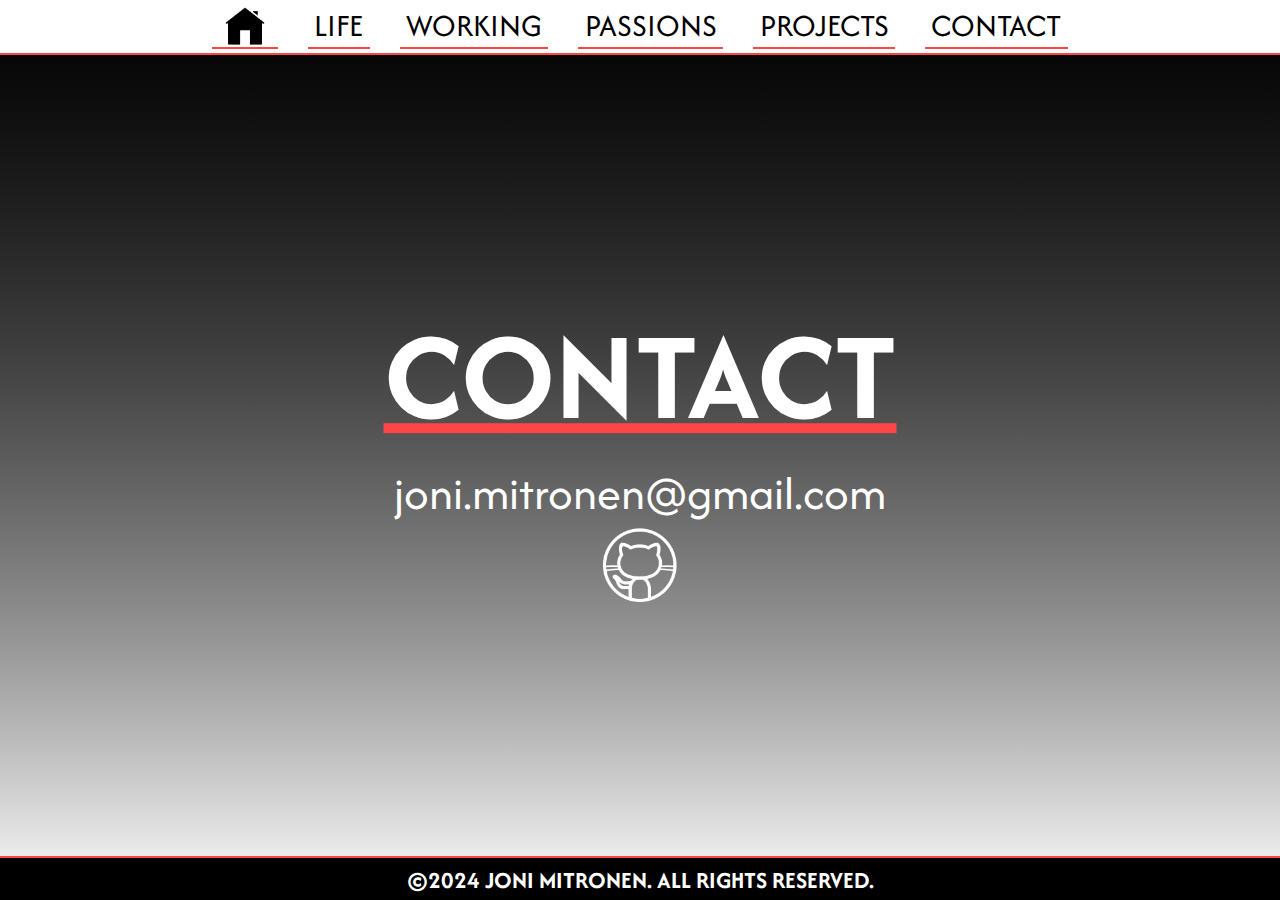
==== html/contact.html @ 55634e27 "go git" ====
<!DOCTYPE html>
<html lang="en">
  <head>
    <!-- Meta -->
    <meta charset="UTF-8" />
    <meta name="viewport" content="width=device-width, initial-scale=1.0" />
    <meta
      name="description"
      content="myporfolio.jonimitronen.xyz provides a portfolio of a young upcoming IT expert from Finland"
    />
    <meta name="author" content="Joni Mitronen" />
    <meta
      name="keywords"
      content="Portfolio, IT, Backend, Java, Python, Student, Software Developer, Finland, Finnish"
    />
    <!-- Google Fonts Import -->
    <link rel="preconnect" href="https://fonts.googleapis.com" />
    <link rel="preconnect" href="https://fonts.gstatic.com" crossorigin />
    <link
      href="https://fonts.googleapis.com/css2?family=Afacad:ital,wght@0,400..700;1,400..700&display=swap"
      rel="stylesheet"
    />
    <!-- Favicon -->
    <link rel="icon" type="image/png" sizes="32x32" href="../media/favicon.ico" />
    <!-- CSS Style Import-->
    <link rel="stylesheet" href="../css/global.css" />
    <link rel="stylesheet" href="../css/navbar.css" />
    <link rel="stylesheet" href="../css/footer.css" />
    <link rel="stylesheet" href="../css/responsive.css" />
    <title>Joni Mitronen / Contact</title>
  </head>
  <body>
    <div id="navbar"></div>
    <main>
      <header>
        <div class="flex-item-hero">
          <h2>Contact</h2>
          <p>joni.mitronen@gmail.com</p>
          <a href="https://github.com/j0Z3SSy"><img src="../media/images/github-2.png" alt="github" /></a>
        </div>
      </header>
    </main>
    <div id="footer"></div>
    <script src="../javascript/includes.js"></script>
    <script src="../javascript/carousel.js"></script>
  </body>
</html>
---- css/global.css ----
body,
html {
  /* Remove fixed height for body and html */
  margin: 0;
  padding: 0;
  min-height: 100vh; /* Ensure it covers the viewport height */
  font-family: "Afacad", sans-serif;
  font-optical-sizing: auto;
  font-style: normal;
  /* Background image settings */
  background-image: linear-gradient(rgb(0, 0, 0), rgba(255, 255, 255, 0.4)), url("../media/images/hyperspace-2.png");
  background-position: center;
  background-repeat: repeat; /* Enable tiling */
  background-size: auto; /* Use the original size of the image for seamless tiling */

  display: flex; /* Flexbox layout */
  flex-direction: column; /* Stack children vertically */
}
main {
  /* top | right | bottom | left */
  padding: 0vw 0vw 0vw 0vw;
  /* background-color: rgb(226, 152, 255); */

  flex: 1; /* This makes the main content take up available space */
}
.experience-electrician a,
.flex-item-center a {
  color: #0015ff;
  font-size: 1.2rem; /* Text size */
  font-weight: bold;
}
.experience-electrician a:active,
.flex-item-center a {
  color: #0015ff;
}
h1,
h2,
h4 {
  text-align: center;
  padding: 0;
  margin: 0;
}
h3 {
  text-align: left;
  padding: 0;
  margin: 0;
}
header {
  /* top | right | bottom | left */
  padding: 5vw 0vw 1vw 0vw;
  display: flex;
  flex-wrap: wrap;
  justify-content: center;
  align-content: center;
  flex-direction: column;
  /* tän pitäs muuttuu ku näyttöö zoomaa */
  gap: 1rem;
}
.flex-row {
  display: flex;
  flex-wrap: wrap;
  justify-content: center;
  align-content: space-between;
  flex-direction: row;
  align-items: start;
  gap: 2rem; /* Add spacing between flex items */
  /* top | right | bottom | left */
  padding: 0vw 0vw 20vw 0vw;
}
.flex-column {
  display: flex;
  flex-wrap: wrap;
  justify-content: center;
  align-content: center;
  flex-direction: column;
  align-items: center;
  gap: 2rem; /* Add spacing between flex items */
  /* top | right | bottom | left */
  padding: 0vw 0vw 20vw 0vw;
}
.hero-img {
  /* Use "linear-gradient" to add a darken background effect to the image (photographer.jpg). This will make the text easier to read */
  background-image: linear-gradient(rgba(0, 0, 0, 0.5), rgba(255, 0, 0, 0.5)), url("../media/images/uuno.png");
  /* Set the height to fill the viewport */
  height: 100vh; /* Full height of the viewport */
  /* Position and scale the background image */
  background-position: center;
  background-repeat: no-repeat;
  background-size: cover;
  /* Set relative positioning to allow absolute positioning of the text */
  position: relative;
}
.flex-item-center {
  /* top | right | bottom | left */
  padding: 1vw 1vw 1vw 1vw;
  overflow: hidden; /* Prevents overflowing content */
  white-space: normal;
  word-wrap: break-word;
  width: 100%; /* Fixed width */
  height: 100%; /* Fixed height */
  max-width: 25%; /* Maximum width */
  max-height: 100%; /* Maximum height */
  min-width: 25%; /* Minimum width */
  min-height: 100%; /* Minimum height */
  box-sizing: border-box; /* Ensure padding and borders don't affect dimensions */
  text-align: center; /* Center text content */
  background-color: #ffffff;
  border: 2px solid #6a6a6a; /* Optional: Add a border around images */
  color: #000000;
}
.flex-item-hero {
  position: absolute;
  top: 50%;
  left: 50%;
  transform: translate(-50%, -50%);
  /* top | right | bottom | left */
  padding: 1vw 1vw 1vw 1vw;
  white-space: normal;
  word-wrap: break-word;
  max-width: 100%;
  width: auto;
  height: auto;
  box-sizing: border-box;
  /* background-color: #00ffbf; */
  /* border: 5px solid #a135ff; */
  text-align: center;
  z-index: 0;
}
.flex-item-hero h2 {
  font-size: 8rem; /* Adjust the size of the welcome heading */
  text-transform: uppercase;
  text-decoration: underline #ff4646 10px;
  margin: 0;
  padding: 0;
  color: #ffffff;
}
.flex-item-hero p {
  font-size: 3rem; /* Adjust the size of the welcome heading */
  margin: 0;
  padding: 0;
  color: #ffffff;
}
.flex-item-hero img.profile {
  width: 20rem; /* Adjust the size of the profile picture */
  height: 20rem; /* Adjust the size of the profile picture */
  object-fit: cover; /* Ensures the image covers the circle properly */
  border-radius: 50%; /* Makes the image circular */
  margin-bottom: 0rem; /* Space between the image and the text */
  border: 10px solid #6a6a6a;
  box-shadow: 0 10px 20px rgb(255, 69, 69), 0 -10px 15px rgb(255, 255, 255); /* Adds shadow */
  animation: subtle-shadow 2s ease-in-out infinite; /* Applies the subtle animation */
}
@keyframes subtle-shadow {
  0% {
    box-shadow: 0 10px 20px rgb(255, 69, 69), 0 -10px 15px rgb(255, 255, 255);
  }
  25% {
    box-shadow: 2px 8px 18px rgb(255, 69, 69), -2px -8px 13px rgb(255, 255, 255);
  }
  50% {
    box-shadow: 0 6px 15px rgb(255, 69, 69), 0 -6px 12px rgb(255, 255, 255);
  }
  75% {
    box-shadow: -2px 8px 18px rgb(255, 69, 69), 2px -8px 13px rgb(255, 255, 255);
  }
  100% {
    box-shadow: 0 10px 20px rgb(255, 69, 69), 0 -10px 15px rgb(255, 255, 255);
  }
}
.flex-item-hero a img {
  width: 5rem; /* Match the font size */
  height: 5rem; /* Match the font size */
  object-fit: contain; /* Ensure the image scales properly */
  transition: all 0.4s ease; /* Apply a smooth transition to all properties */
}
.flex-item-hero a img:hover {
  transform: rotate(20deg); /* Tilts the image by -10 degrees */
}
.flex-item-left {
  /* top | right | bottom | left */
  padding: 1vw 1vw 1vw 1vw;
  overflow: hidden; /* Prevents overflowing content */
  white-space: normal;
  word-wrap: break-word;
  width: 100%; /* Fixed width */
  height: 100%; /* Fixed height */
  max-width: 30%; /* Maximum width */
  max-height: 100%; /* Maximum height */
  min-width: 30%; /* Minimum width */
  min-height: 100%; /* Minimum height */
  box-sizing: border-box; /* Ensure padding and borders don't affect dimensions */
  text-align: left; /* Center text content */
  background-color: #ffffff;
  border: 2px solid #6a6a6a; /* Optional: Add a border around images */
  color: #000000;
}
.flex-item-left h2,
.flex-item-center h2 {
  font-size: 1.6rem; /* Text size */
  text-transform: uppercase;
  color: #000000;
  text-decoration: underline 5px #ff4646;
}
.flex-item-center h3 {
  font-size: 1.3rem; /* Text size */
  text-transform: uppercase;
  color: #ffffff;
  background-color: #ff4646;
  width: fit-content;
  /* top | right | bottom | left */
  margin: 1vw 0vw 1vw 0vw;
  padding: 0.2vw 0.5vw 0.2vw 0.5vw;
}
.flex-item-left p {
  font-size: 1.2rem; /* Text size */
}
.flex-item-center p {
  font-size: 1rem; /* Text size */
}
.flex-item-img {
  padding: 0vw 0vw 0vw 0vw;
  overflow: hidden;
  white-space: normal;
  word-wrap: break-word;
  width: 100%;
  height: 100%;
  max-width: 30%;
  max-height: 100%;
  min-width: 30%;
  min-height: 100%;
  box-sizing: border-box;
}
.flex-item-img img {
  width: 100%;
  height: auto;
  max-width: 30rem;
  max-height: 20rem;
  object-fit: cover;
  border: 2px solid #ff4646;
}
/* Style the unordered list (ul) */
.flex-item-center ul {
  text-align: left;
  /* top | right | bottom | left */
  padding: 0vw 0vw 0vw 1.2vw;
}
/* Style the list items (li) */
.flex-item-center li {
  list-style-type: square;
}
/* Background image for experience section */
.experience-electrician {
  background-image: url("../media/images/electrician.png");
  background-size: 40px; /* Set the image size (e.g., 50px x 50px) */
  background-position-y: center;
  background-position-x: 25%;
  background-repeat: no-repeat; /* Prevent the image from repeating */
}
/* Background image for education section */
.education-code {
  background-image: url("../media/images/coding.png");
  background-size: 40px; /* Set the image size (e.g., 50px x 50px) */
  background-position-y: center;
  background-position-x: 5%;
  background-repeat: no-repeat; /* Prevent the image from repeating */
}
.education-electrician {
  background-image: url("../media/images/electrician.png");
  background-size: 40px; /* Set the image size (e.g., 50px x 50px) */
  background-position-y: center;
  background-position-x: 5%;
  background-repeat: no-repeat; /* Prevent the image from repeating */
}
.education-army {
  background-image: url("../media/images/sergeant.png");
  background-size: 40px; /* Set the image size (e.g., 50px x 50px) */
  background-position-y: center;
  background-position-x: 5%;
  background-repeat: no-repeat; /* Prevent the image from repeating */
}
---- css/navbar.css ----
nav {
  /* top | right | bottom | left */
  padding: 0.3vw 0vw 0.3vw 0vw;
  position: fixed;
  left: 0;
  top: 0;
  width: 100%;
  background-color: rgb(255, 255, 255);
  text-align: center;
  border-bottom: 2px solid #ff4646; /* Optional: Add a border around images */
  display: flex; /* Flexbox layout for aligning items */
  justify-content: center; /* Center items horizontally */
  align-items: flex-end; /* Align items vertically */
  gap: 30px; /* Space between links */
  z-index: 1;
}
/* Styling for navbar links (both images and text) */
nav a {
  text-decoration: none; /* Remove underline from links */
  color: black; /* Link text color */
  font-size: 2rem; /* Text size */
  display: flex; /* Flexbox for aligning text and images */
  align-items: center; /* Vertical alignment */
  text-transform: uppercase;
  border-bottom: 2px solid #ff4646; /* Optional: Add a border around images */
}
/* Styling for images in navbar links */
nav a img {
  width: 2.5rem; /* Match the font size */
  height: 2.5rem; /* Match the font size */
  object-fit: contain; /* Ensure the image scales properly */
}
nav a,
nav a img {
  transition: all 0.4s ease; /* Apply a smooth transition to all properties */
  padding: 0vw 0.5vw 0vw 0.5vw; /* Initial padding */
  color: #000000; /* Initial color */
  background-color: #ffffff; /* Initial background color */
}
nav a:hover,
nav a img:hover {
  color: #ffffff;
  width: fit-content;
  background-color: #ff4646;
  padding: 0vw 1.2vw 0vw 1.2vw;
}
nav a:active,
nav a img :active {
  color: #ffffff;
  width: fit-content;
  background-color: #000000;
}
---- css/footer.css ----
footer {
  padding: 0.5vw 0vw 0.3vw 0vw;
  background-color: rgb(0, 0, 0);
  color: #ffffff;
  text-align: center;
  border-top: 2px solid #ff4646; /* Optional: Add a border around the footer */
  display: flex; /* Flexbox layout for aligning items */
  justify-content: center; /* Center items horizontally */
  align-items: center; /* Align items vertically */
  gap: 20px;
  z-index: 1;
}
footer h4 {
  font-size: 1.5rem; /* Text size */
  text-transform: uppercase;
}
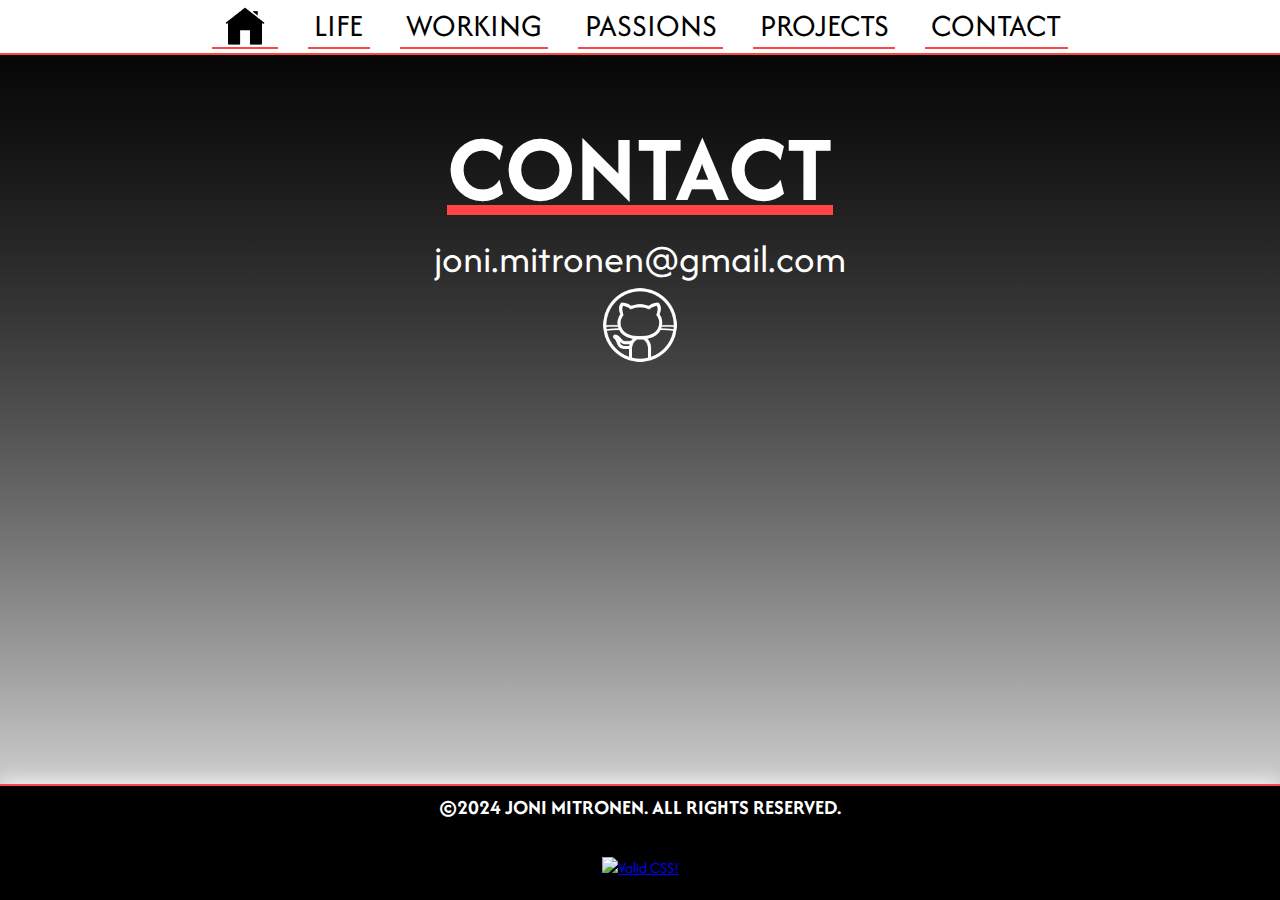
==== commit c3b8b28e: "edits" ====
--- a/html/contact.html
+++ b/html/contact.html
@@ -34,7 +34,7 @@
     <main>
       <header>
         <div class="flex-item-hero">
-          <h2>Contact</h2>
+          <h1>Contact</h1>
           <p>joni.mitronen@gmail.com</p>
           <a href="https://github.com/j0Z3SSy"><img src="../media/images/github-2.png" alt="github" /></a>
         </div>
@@ -42,6 +42,5 @@
     </main>
     <div id="footer"></div>
     <script src="../javascript/includes.js"></script>
-    <script src="../javascript/carousel.js"></script>
   </body>
 </html>
--- a/css/global.css
+++ b/css/global.css
@@ -1,37 +1,20 @@
 body,
 html {
-  /* Remove fixed height for body and html */
-  margin: 0;
-  padding: 0;
-  min-height: 100vh; /* Ensure it covers the viewport height */
+  margin: 0;
+  padding: 0;
+  min-height: 100vh;
   font-family: "Afacad", sans-serif;
-  font-optical-sizing: auto;
   font-style: normal;
-  /* Background image settings */
   background-image: linear-gradient(rgb(0, 0, 0), rgba(255, 255, 255, 0.4)), url("../media/images/hyperspace-2.png");
   background-position: center;
-  background-repeat: repeat; /* Enable tiling */
-  background-size: auto; /* Use the original size of the image for seamless tiling */
-
-  display: flex; /* Flexbox layout */
-  flex-direction: column; /* Stack children vertically */
+  background-repeat: repeat;
+  background-size: auto;
+  display: flex;
+  flex-direction: column;
 }
 main {
-  /* top | right | bottom | left */
-  padding: 0vw 0vw 0vw 0vw;
-  /* background-color: rgb(226, 152, 255); */
-
-  flex: 1; /* This makes the main content take up available space */
-}
-.experience-electrician a,
-.flex-item-center a {
-  color: #0015ff;
-  font-size: 1.2rem; /* Text size */
-  font-weight: bold;
-}
-.experience-electrician a:active,
-.flex-item-center a {
-  color: #0015ff;
+  padding: 0;
+  flex: 1;
 }
 h1,
 h2,
@@ -45,15 +28,48 @@
   padding: 0;
   margin: 0;
 }
+.link {
+  color: #0015ff;
+  font-size: 1.2rem;
+  font-weight: bold;
+  text-decoration: underline 2px #0015ff;
+  text-underline-offset: 5px;
+  transition: all 0.4s ease;
+}
+.link:active {
+  color: #0015ff;
+}
+.link:hover {
+  letter-spacing: 3px;
+}
+.flex-item-center h2,
+.flex-item-left h2 {
+  font-size: 1.6rem;
+  text-transform: uppercase;
+  color: #000000;
+  text-decoration: underline 5px #ff4646;
+}
+.flex-item-center h3 {
+  font-size: 1.3rem;
+  text-transform: uppercase;
+  color: #ffffff;
+  background-color: #ff4646;
+  width: fit-content;
+  margin: 1vw 0;
+  padding: 0.2vw 0.5vw;
+}
+.flex-item-center p {
+  font-size: 1rem;
+}
+.flex-item-left p {
+  font-size: 1.2rem;
+}
 header {
-  /* top | right | bottom | left */
-  padding: 5vw 0vw 1vw 0vw;
   display: flex;
   flex-wrap: wrap;
   justify-content: center;
   align-content: center;
   flex-direction: column;
-  /* tän pitäs muuttuu ku näyttöö zoomaa */
   gap: 1rem;
 }
 .flex-row {
@@ -62,10 +78,8 @@
   justify-content: center;
   align-content: space-between;
   flex-direction: row;
-  align-items: start;
-  gap: 2rem; /* Add spacing between flex items */
-  /* top | right | bottom | left */
-  padding: 0vw 0vw 20vw 0vw;
+  align-items: flex-start;
+  gap: 2rem;
 }
 .flex-column {
   display: flex;
@@ -74,207 +88,171 @@
   align-content: center;
   flex-direction: column;
   align-items: center;
-  gap: 2rem; /* Add spacing between flex items */
-  /* top | right | bottom | left */
-  padding: 0vw 0vw 20vw 0vw;
+  gap: 2rem;
+}
+.flex-item-center {
+  padding: 1vw;
+  margin: 1vw 0vw 0vw 0vw;
+  overflow: hidden;
+  flex: 1 1 calc(33.33% - 5rem);
+  max-width: calc(33.33% - 5rem);
+  height: 85vh;
+  box-sizing: border-box;
+  text-align: center;
+  background-color: #ffffff;
+  border: 2px solid #6a6a6a;
+  color: #000000;
+  box-shadow: 0 0px 70px rgb(0, 0, 0);
+}
+.flex-item-left {
+  padding: 1vw;
+  margin: 1vw 0vw 0vw 0vw;
+  overflow: hidden;
+  text-align: left;
+  background-color: #ffffff;
+  border: 2px solid #6a6a6a;
+  color: #000000;
+  box-shadow: 0 0px 70px rgb(0, 0, 0);
+}
+.flex-item-left,
+.flex-item-img {
+  flex: 1;
+  max-width: 40%;
+  min-width: 0;
+  box-sizing: border-box;
+}
+.flex-item-img img {
+  margin: 1vw;
+  height: 50vh;
+  width: auto;
+  max-width: 100%;
+  object-fit: cover;
+  object-position: 50% 65%;
+  border: 2px solid #ff4646;
+  box-shadow: 0 0px 70px rgb(0, 0, 0);
+}
+.flex-item-center ul {
+  text-align: left;
+  padding: 0vw 0vw 0vw 1.2vw;
+}
+.flex-item-center li {
+  list-style-type: square;
 }
 .hero-img {
-  /* Use "linear-gradient" to add a darken background effect to the image (photographer.jpg). This will make the text easier to read */
   background-image: linear-gradient(rgba(0, 0, 0, 0.5), rgba(255, 0, 0, 0.5)), url("../media/images/uuno.png");
-  /* Set the height to fill the viewport */
-  height: 100vh; /* Full height of the viewport */
-  /* Position and scale the background image */
+  height: 100vh;
   background-position: center;
   background-repeat: no-repeat;
   background-size: cover;
-  /* Set relative positioning to allow absolute positioning of the text */
   position: relative;
 }
-.flex-item-center {
-  /* top | right | bottom | left */
-  padding: 1vw 1vw 1vw 1vw;
-  overflow: hidden; /* Prevents overflowing content */
-  white-space: normal;
-  word-wrap: break-word;
-  width: 100%; /* Fixed width */
-  height: 100%; /* Fixed height */
-  max-width: 25%; /* Maximum width */
-  max-height: 100%; /* Maximum height */
-  min-width: 25%; /* Minimum width */
-  min-height: 100%; /* Minimum height */
-  box-sizing: border-box; /* Ensure padding and borders don't affect dimensions */
-  text-align: center; /* Center text content */
-  background-color: #ffffff;
-  border: 2px solid #6a6a6a; /* Optional: Add a border around images */
-  color: #000000;
+.flex-item-hero h1 {
+  font-size: 8rem;
+  text-transform: uppercase;
+  text-decoration: underline #ff4646 10px;
+  margin: 0;
+  padding: 0;
+  color: #ffffff;
+}
+.flex-item-hero p {
+  font-size: 3rem;
+  margin: 0;
+  padding: 0;
+  color: #ffffff;
 }
 .flex-item-hero {
-  position: absolute;
-  top: 50%;
-  left: 50%;
-  transform: translate(-50%, -50%);
-  /* top | right | bottom | left */
-  padding: 1vw 1vw 1vw 1vw;
+  position: static;
+  padding: 1vw;
   white-space: normal;
   word-wrap: break-word;
   max-width: 100%;
   width: auto;
   height: auto;
   box-sizing: border-box;
-  /* background-color: #00ffbf; */
-  /* border: 5px solid #a135ff; */
   text-align: center;
   z-index: 0;
 }
-.flex-item-hero h2 {
-  font-size: 8rem; /* Adjust the size of the welcome heading */
-  text-transform: uppercase;
-  text-decoration: underline #ff4646 10px;
-  margin: 0;
-  padding: 0;
-  color: #ffffff;
-}
-.flex-item-hero p {
-  font-size: 3rem; /* Adjust the size of the welcome heading */
-  margin: 0;
-  padding: 0;
-  color: #ffffff;
-}
 .flex-item-hero img.profile {
-  width: 20rem; /* Adjust the size of the profile picture */
-  height: 20rem; /* Adjust the size of the profile picture */
-  object-fit: cover; /* Ensures the image covers the circle properly */
-  border-radius: 50%; /* Makes the image circular */
-  margin-bottom: 0rem; /* Space between the image and the text */
+  width: 20rem;
+  height: 20rem;
+  object-fit: cover;
+  border-radius: 50%;
+  margin-bottom: 0;
   border: 10px solid #6a6a6a;
-  box-shadow: 0 10px 20px rgb(255, 69, 69), 0 -10px 15px rgb(255, 255, 255); /* Adds shadow */
-  animation: subtle-shadow 2s ease-in-out infinite; /* Applies the subtle animation */
-}
-@keyframes subtle-shadow {
+  box-shadow: 0px 10px 20px rgb(255, 69, 69), 0px -10px 15px rgb(255, 255, 255), 10px 0px 20px rgb(255, 255, 255),
+    -10px 0px 15px rgb(255, 69, 69);
+  animation: rotate-shadow 6s linear infinite;
+  transition: all 0.4s ease;
+  cursor: pointer;
+}
+@keyframes rotate-shadow {
   0% {
-    box-shadow: 0 10px 20px rgb(255, 69, 69), 0 -10px 15px rgb(255, 255, 255);
+    box-shadow: 0px 10px 20px rgb(255, 69, 69), 0px -10px 15px rgb(255, 255, 255), 10px 0px 20px rgb(255, 255, 255),
+      -10px 0px 15px rgb(255, 69, 69);
   }
   25% {
-    box-shadow: 2px 8px 18px rgb(255, 69, 69), -2px -8px 13px rgb(255, 255, 255);
+    box-shadow: 10px 10px 20px rgb(255, 69, 69), -10px -10px 15px rgb(255, 255, 255), 20px 0px 20px rgb(255, 255, 255),
+      -20px 0px 15px rgb(255, 69, 69);
   }
   50% {
-    box-shadow: 0 6px 15px rgb(255, 69, 69), 0 -6px 12px rgb(255, 255, 255);
+    box-shadow: 10px 0px 20px rgb(255, 69, 69), -10px 0px 15px rgb(255, 255, 255), 0px -10px 20px rgb(255, 255, 255),
+      0px 10px 15px rgb(255, 69, 69);
   }
   75% {
-    box-shadow: -2px 8px 18px rgb(255, 69, 69), 2px -8px 13px rgb(255, 255, 255);
+    box-shadow: -10px -10px 20px rgb(255, 69, 69), 10px 10px 15px rgb(255, 255, 255), -20px 0px 20px rgb(255, 255, 255),
+      20px 0px 15px rgb(255, 69, 69);
   }
   100% {
-    box-shadow: 0 10px 20px rgb(255, 69, 69), 0 -10px 15px rgb(255, 255, 255);
-  }
-}
+    box-shadow: 0px 10px 20px rgb(255, 69, 69), 0px -10px 15px rgb(255, 255, 255), 10px 0px 20px rgb(255, 255, 255),
+      -10px 0px 15px rgb(255, 69, 69);
+  }
+}
+.flex-item-hero img.profile:hover {
+  border: 10px solid rgb(255, 69, 69);
+}
+@keyframes spin {
+  0% {
+    transform: rotateY(0deg);
+  }
+  100% {
+    transform: rotateY(360deg);
+  }
+}
+
 .flex-item-hero a img {
-  width: 5rem; /* Match the font size */
-  height: 5rem; /* Match the font size */
-  object-fit: contain; /* Ensure the image scales properly */
-  transition: all 0.4s ease; /* Apply a smooth transition to all properties */
+  width: 5rem;
+  height: 5rem;
+  object-fit: contain;
+  transition: all 0.4s ease;
 }
 .flex-item-hero a img:hover {
-  transform: rotate(20deg); /* Tilts the image by -10 degrees */
-}
-.flex-item-left {
-  /* top | right | bottom | left */
-  padding: 1vw 1vw 1vw 1vw;
-  overflow: hidden; /* Prevents overflowing content */
-  white-space: normal;
-  word-wrap: break-word;
-  width: 100%; /* Fixed width */
-  height: 100%; /* Fixed height */
-  max-width: 30%; /* Maximum width */
-  max-height: 100%; /* Maximum height */
-  min-width: 30%; /* Minimum width */
-  min-height: 100%; /* Minimum height */
-  box-sizing: border-box; /* Ensure padding and borders don't affect dimensions */
-  text-align: left; /* Center text content */
-  background-color: #ffffff;
-  border: 2px solid #6a6a6a; /* Optional: Add a border around images */
-  color: #000000;
-}
-.flex-item-left h2,
-.flex-item-center h2 {
-  font-size: 1.6rem; /* Text size */
-  text-transform: uppercase;
-  color: #000000;
-  text-decoration: underline 5px #ff4646;
-}
-.flex-item-center h3 {
-  font-size: 1.3rem; /* Text size */
-  text-transform: uppercase;
-  color: #ffffff;
-  background-color: #ff4646;
-  width: fit-content;
-  /* top | right | bottom | left */
-  margin: 1vw 0vw 1vw 0vw;
-  padding: 0.2vw 0.5vw 0.2vw 0.5vw;
-}
-.flex-item-left p {
-  font-size: 1.2rem; /* Text size */
-}
-.flex-item-center p {
-  font-size: 1rem; /* Text size */
-}
-.flex-item-img {
-  padding: 0vw 0vw 0vw 0vw;
-  overflow: hidden;
-  white-space: normal;
-  word-wrap: break-word;
-  width: 100%;
-  height: 100%;
-  max-width: 30%;
-  max-height: 100%;
-  min-width: 30%;
-  min-height: 100%;
-  box-sizing: border-box;
-}
-.flex-item-img img {
-  width: 100%;
-  height: auto;
-  max-width: 30rem;
-  max-height: 20rem;
-  object-fit: cover;
-  border: 2px solid #ff4646;
-}
-/* Style the unordered list (ul) */
-.flex-item-center ul {
-  text-align: left;
-  /* top | right | bottom | left */
-  padding: 0vw 0vw 0vw 1.2vw;
-}
-/* Style the list items (li) */
-.flex-item-center li {
-  list-style-type: square;
-}
-/* Background image for experience section */
+  transform: rotate(20deg);
+}
 .experience-electrician {
   background-image: url("../media/images/electrician.png");
-  background-size: 40px; /* Set the image size (e.g., 50px x 50px) */
+  background-size: 40px;
   background-position-y: center;
   background-position-x: 25%;
-  background-repeat: no-repeat; /* Prevent the image from repeating */
-}
-/* Background image for education section */
+  background-repeat: no-repeat;
+}
 .education-code {
   background-image: url("../media/images/coding.png");
-  background-size: 40px; /* Set the image size (e.g., 50px x 50px) */
-  background-position-y: center;
-  background-position-x: 5%;
-  background-repeat: no-repeat; /* Prevent the image from repeating */
+  background-size: 40px;
+  background-position-y: center;
+  background-position-x: 1%;
+  background-repeat: no-repeat;
 }
 .education-electrician {
   background-image: url("../media/images/electrician.png");
-  background-size: 40px; /* Set the image size (e.g., 50px x 50px) */
-  background-position-y: center;
-  background-position-x: 5%;
-  background-repeat: no-repeat; /* Prevent the image from repeating */
+  background-size: 40px;
+  background-position-y: center;
+  background-position-x: 1%;
+  background-repeat: no-repeat;
 }
 .education-army {
   background-image: url("../media/images/sergeant.png");
-  background-size: 40px; /* Set the image size (e.g., 50px x 50px) */
-  background-position-y: center;
-  background-position-x: 5%;
-  background-repeat: no-repeat; /* Prevent the image from repeating */
-}
+  background-size: 40px;
+  background-position-y: center;
+  background-position-x: 1%;
+  background-repeat: no-repeat;
+}
--- a/css/navbar.css
+++ b/css/navbar.css
@@ -1,41 +1,36 @@
 nav {
-  /* top | right | bottom | left */
   padding: 0.3vw 0vw 0.3vw 0vw;
-  position: fixed;
-  left: 0;
-  top: 0;
   width: 100%;
   background-color: rgb(255, 255, 255);
   text-align: center;
-  border-bottom: 2px solid #ff4646; /* Optional: Add a border around images */
-  display: flex; /* Flexbox layout for aligning items */
-  justify-content: center; /* Center items horizontally */
-  align-items: flex-end; /* Align items vertically */
-  gap: 30px; /* Space between links */
-  z-index: 1;
+  border-bottom: 2px solid #ff4646;
+  display: flex;
+  justify-content: center;
+  align-items: flex-end;
+  gap: 30px;
+  z-index: 2;
 }
-/* Styling for navbar links (both images and text) */
 nav a {
-  text-decoration: none; /* Remove underline from links */
-  color: black; /* Link text color */
-  font-size: 2rem; /* Text size */
-  display: flex; /* Flexbox for aligning text and images */
-  align-items: center; /* Vertical alignment */
+  text-decoration: none;
+  color: black;
+  font-size: 2rem;
+  display: flex;
+  align-items: center;
   text-transform: uppercase;
-  border-bottom: 2px solid #ff4646; /* Optional: Add a border around images */
+  border-bottom: 2px solid #ff4646;
 }
-/* Styling for images in navbar links */
 nav a img {
-  width: 2.5rem; /* Match the font size */
-  height: 2.5rem; /* Match the font size */
-  object-fit: contain; /* Ensure the image scales properly */
+  width: 2.5rem;
+  height: 2.5rem;
+  object-fit: contain;
 }
 nav a,
 nav a img {
-  transition: all 0.4s ease; /* Apply a smooth transition to all properties */
-  padding: 0vw 0.5vw 0vw 0.5vw; /* Initial padding */
-  color: #000000; /* Initial color */
-  background-color: #ffffff; /* Initial background color */
+  transition: all 0.4s ease;
+  padding: 0vw 0.5vw 0vw 0.5vw;
+  color: #000000;
+  background-color: #ffffff;
+  display: block;
 }
 nav a:hover,
 nav a img:hover {
@@ -45,7 +40,7 @@
   padding: 0vw 1.2vw 0vw 1.2vw;
 }
 nav a:active,
-nav a img :active {
+nav a img:active {
   color: #ffffff;
   width: fit-content;
   background-color: #000000;
--- a/css/footer.css
+++ b/css/footer.css
@@ -3,14 +3,18 @@
   background-color: rgb(0, 0, 0);
   color: #ffffff;
   text-align: center;
-  border-top: 2px solid #ff4646; /* Optional: Add a border around the footer */
-  display: flex; /* Flexbox layout for aligning items */
-  justify-content: center; /* Center items horizontally */
-  align-items: center; /* Align items vertically */
+  border-top: 2px solid #ff4646;
+  display: flex;
+  flex-direction: column;
+  justify-content: center;
+  align-items: center;
   gap: 20px;
   z-index: 1;
+  box-shadow: 0 0 20px rgb(255, 255, 255);
 }
 footer h4 {
-  font-size: 1.5rem; /* Text size */
+  font-size: 1.5rem;
   text-transform: uppercase;
+  padding: 0;
+  margin: 0;
 }
--- a/css/responsive.css
+++ b/css/responsive.css
@@ -0,0 +1,243 @@
+/* Use relative units like percentages (%), viewport width (vw), viewport height (vh), and rem/em for fonts. These units adjust based on the screen size. */
+/* For screens larger than 768px (tablets, laptops, desktops) */
+@media (min-width: 768px) {
+  nav {
+    padding: 0.3vw 0vw 0.3vw 0vw;
+    gap: 30px;
+    position: fixed;
+    top: 0;
+  }
+  nav a {
+    font-size: 2rem;
+  }
+  nav a img {
+    width: 2.5rem;
+    height: 2.5rem;
+  }
+  footer {
+    padding: 0.5vw 0vw 0.5vw 0vw;
+  }
+  footer h4 {
+    font-size: 1.3rem;
+  }
+  main {
+    margin: 5vw 0vw 2vw 0vw;
+  }
+  .flex-item-hero {
+    margin: 3vh 0 20vh 0;
+  }
+  .flex-item-hero h1 {
+    font-size: 6rem;
+  }
+  .flex-item-hero p {
+    font-size: 2.5rem;
+  }
+  .flex-item-hero img.profile {
+    width: 25rem;
+    height: 25rem;
+  }
+  .flex-item-left {
+    padding: 1vw;
+    margin: 1vw 0vw 0vw 0vw;
+    height: auto;
+    width: auto;
+  }
+  .flex-item-left,
+  .flex-item-img {
+    flex: 1;
+    max-width: 40%;
+    min-width: 0;
+  }
+  .flex-item-img img {
+    margin: 1vw;
+    height: 50vh;
+    width: auto;
+    max-width: 100%;
+    object-fit: cover;
+    object-position: 50% 65%;
+  }
+  .flex-item-center {
+    padding: 1vw;
+    margin: 1vw 0vw 0vw 0vw;
+    overflow: hidden;
+    flex: 1 1 calc(33.33% - 5rem);
+    max-width: calc(33.33% - 5rem);
+    height: 90vh;
+  }
+  .flex-item-center .carousel .slideshow-container .mySlides img,
+  .flex-item-center .carousel .slideshow-container .mySlides video {
+    height: 30vh;
+    width: 80vh;
+    max-width: 100%;
+    object-fit: cover;
+  }
+}
+/* For screens smaller than 768px (like tablets and small desktops) */
+@media (max-width: 768px) {
+  nav {
+    padding: 0.3vw 0vw 1vw 0vw;
+    gap: 20px;
+    position: fixed;
+    top: 0;
+  }
+  nav a {
+    font-size: 1.8rem;
+  }
+  nav a img {
+    width: 2.2rem;
+    height: 2.2rem;
+  }
+  footer {
+    padding: 1vw 0vw 1vw 0vw;
+  }
+  footer h4 {
+    font-size: 1rem;
+  }
+  main {
+    margin: 10vw 0vw 4vw 0vw;
+  }
+  .flex-item-hero {
+    margin: 3vh 0 20vh 0;
+  }
+  .flex-item-hero h1 {
+    font-size: 4rem;
+  }
+  .flex-item-hero p {
+    font-size: 1.5rem;
+  }
+  .flex-item-hero img.profile {
+    width: 15rem;
+    height: 15rem;
+  }
+  .flex-row {
+    gap: 0rem;
+  }
+  .flex-item-left {
+    max-width: 100%;
+    padding: 1.5vw;
+    margin: 1vw 4vw 0vw 4vw;
+  }
+  .flex-item-left,
+  .flex-item-img {
+    flex: 1;
+    max-width: 50%;
+  }
+  .flex-item-img {
+    margin: 1vw 4vw 0vw 4vw;
+    max-width: 100%;
+    text-align: center;
+  }
+  .flex-item-img img {
+    width: 100%;
+    height: auto;
+    margin: 0;
+    object-fit: cover;
+    object-position: 50% 50%;
+  }
+  .flex-item-center {
+    margin: 1vw 4vw 4vw 4vw;
+    padding: 4vw;
+    flex: 1 1 calc(100% - 2rem);
+    max-width: calc(100% - 2rem);
+    height: auto;
+  }
+  .slideshow-container {
+    margin: 1vw 4vw 1vw 4vw;
+    width: fit-content;
+  }
+  .flex-item-center .carousel .slideshow-container .mySlides img,
+  .flex-item-center .carousel .slideshow-container .mySlides video {
+    height: 40vh;
+    width: 70vh;
+    max-width: 100%;
+    object-fit: cover;
+  }
+  .text {
+    font-size: 1rem;
+    top: 45%;
+  }
+}
+/* For screens smaller than 480px (smartphones) */
+@media (max-width: 480px) {
+  nav {
+    padding: 0.3vw 0vw 3vw 0vw;
+    gap: 10px;
+    flex-direction: column;
+    align-items: center;
+    position: static;
+  }
+  nav a {
+    font-size: 1.5rem;
+  }
+  nav a img {
+    width: 1.9rem;
+    height: 1.9rem;
+  }
+  footer {
+    padding: 2vw 0vw 2vw 0vw;
+  }
+  footer h4 {
+    font-size: 1rem;
+  }
+  main {
+    margin: 8vw 0vw 5vw 0vw;
+  }
+  .flex-item-hero {
+    margin: 2vh 0 20vh 0;
+  }
+  .flex-item-hero h1 {
+    font-size: 4rem;
+  }
+  .flex-item-hero p {
+    font-size: 1.5rem;
+  }
+  .flex-item-hero img.profile {
+    width: 10rem;
+    height: 10rem;
+  }
+  .flex-row {
+    flex-direction: column;
+  }
+  .flex-item-left {
+    max-width: 100%;
+    padding: 1vw;
+    margin: 1vw 4vw 0vw 4vw;
+  }
+  .flex-item-left,
+  .flex-item-img {
+    flex: 1;
+    max-width: 100%;
+    min-width: 0;
+  }
+  .flex-item-img {
+    margin: 1vw 4vw 0vw 4vw;
+    max-width: 100%;
+  }
+  .flex-item-img img {
+    margin: 0vw;
+    height: auto;
+  }
+  .flex-item-center {
+    margin: 1vw 4vw 4vw 4vw;
+    padding: 4vw;
+    width: calc(100% - 8vw);
+    max-width: 100%;
+    height: auto;
+    box-sizing: border-box;
+    overflow: hidden;
+  }
+  .slideshow-container {
+    margin: 1vw 4vw 4vw 4vw;
+  }
+  .flex-item-center .carousel .slideshow-container .mySlides img,
+  .flex-item-center .carousel .slideshow-container .mySlides video {
+    height: 25vh;
+    width: 55vh;
+    max-width: 100%;
+    object-fit: cover;
+  }
+  .text {
+    font-size: 0.9rem;
+    top: 25%;
+  }
+}
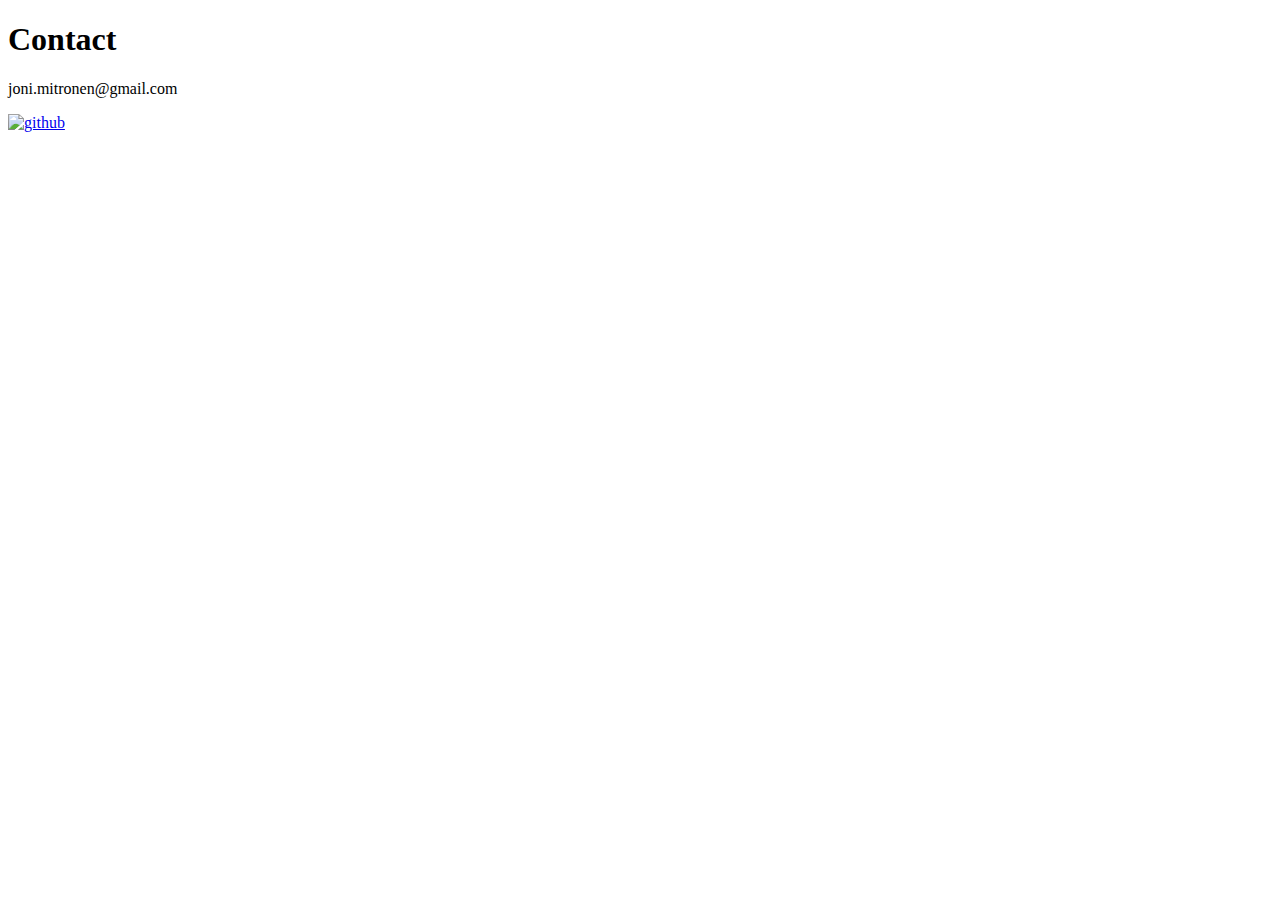
==== commit 0ee77454: "edited the folder paths" ====
--- a/html/contact.html
+++ b/html/contact.html
@@ -21,12 +21,12 @@
       rel="stylesheet"
     />
     <!-- Favicon -->
-    <link rel="icon" type="image/png" sizes="32x32" href="../media/favicon.ico" />
+    <link rel="icon" type="image/png" sizes="32x32" href="media/favicon.ico" />
     <!-- CSS Style Import-->
-    <link rel="stylesheet" href="../css/global.css" />
-    <link rel="stylesheet" href="../css/navbar.css" />
-    <link rel="stylesheet" href="../css/footer.css" />
-    <link rel="stylesheet" href="../css/responsive.css" />
+    <link rel="stylesheet" href="css/global.css" />
+    <link rel="stylesheet" href="css/navbar.css" />
+    <link rel="stylesheet" href="css/footer.css" />
+    <link rel="stylesheet" href="css/responsive.css" />
     <title>Joni Mitronen / Contact</title>
   </head>
   <body>
@@ -36,11 +36,11 @@
         <div class="flex-item-hero">
           <h1>Contact</h1>
           <p>joni.mitronen@gmail.com</p>
-          <a href="https://github.com/j0Z3SSy"><img src="../media/images/github-2.png" alt="github" /></a>
+          <a href="https://github.com/j0Z3SSy"><img src="media/images/github-2.png" alt="github" /></a>
         </div>
       </header>
     </main>
     <div id="footer"></div>
-    <script src="../javascript/includes.js"></script>
+    <script src="javascript/includes.js"></script>
   </body>
 </html>
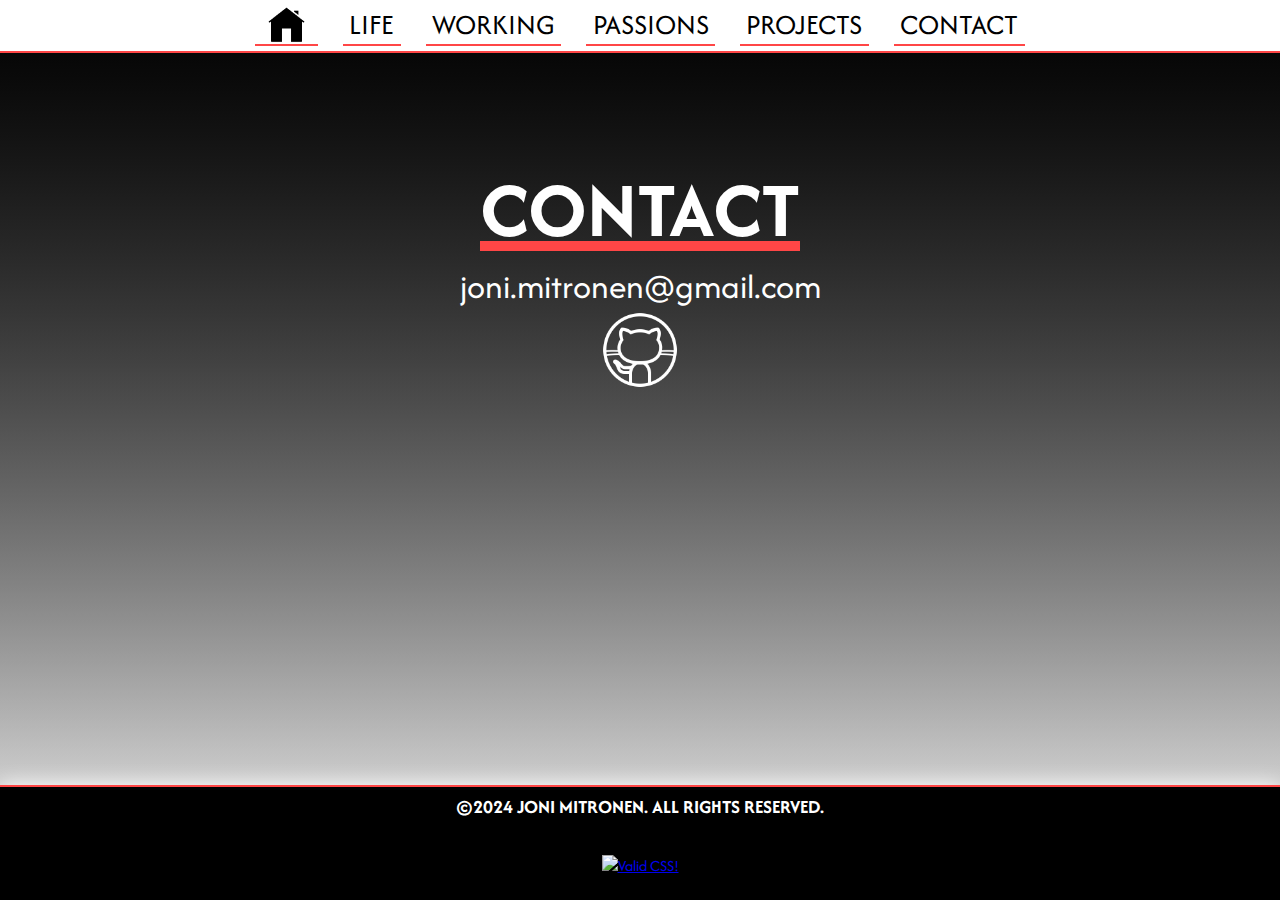
==== commit 57b8322e: "edits to html files again" ====
--- a/html/contact.html
+++ b/html/contact.html
@@ -21,12 +21,12 @@
       rel="stylesheet"
     />
     <!-- Favicon -->
-    <link rel="icon" type="image/png" sizes="32x32" href="media/favicon.ico" />
+    <link rel="icon" type="image/png" sizes="32x32" href="../media/favicon.ico" />
     <!-- CSS Style Import-->
-    <link rel="stylesheet" href="css/global.css" />
-    <link rel="stylesheet" href="css/navbar.css" />
-    <link rel="stylesheet" href="css/footer.css" />
-    <link rel="stylesheet" href="css/responsive.css" />
+    <link rel="stylesheet" href="../css/global.css" />
+    <link rel="stylesheet" href="../css/navbar.css" />
+    <link rel="stylesheet" href="../css/footer.css" />
+    <link rel="stylesheet" href="../css/responsive.css" />
     <title>Joni Mitronen / Contact</title>
   </head>
   <body>
@@ -36,11 +36,11 @@
         <div class="flex-item-hero">
           <h1>Contact</h1>
           <p>joni.mitronen@gmail.com</p>
-          <a href="https://github.com/j0Z3SSy"><img src="media/images/github-2.png" alt="github" /></a>
+          <a href="https://github.com/j0Z3SSy"><img src="../media/images/github-2.png" alt="github" /></a>
         </div>
       </header>
     </main>
     <div id="footer"></div>
-    <script src="javascript/includes.js"></script>
+    <script src="../javascript/includes.js"></script>
   </body>
 </html>
--- a/css/global.css
+++ b/css/global.css
@@ -0,0 +1,267 @@
+body,
+html {
+  margin: 0;
+  padding: 0;
+  min-height: 100vh;
+  font-family: "Afacad", sans-serif;
+  font-style: normal;
+  background-image: linear-gradient(rgb(0, 0, 0), rgba(255, 255, 255, 0.4)), url("../media/images/hyperspace-2.png");
+  background-position: center;
+  background-repeat: repeat;
+  background-size: auto;
+  display: flex;
+  flex-direction: column;
+}
+main {
+  padding: 0;
+  flex: 1;
+}
+h1,
+h2,
+h4 {
+  text-align: center;
+  padding: 0;
+  margin: 0;
+}
+h3 {
+  text-align: left;
+  padding: 0;
+  margin: 0;
+}
+.link {
+  color: #0015ff;
+  font-size: 1.2rem;
+  font-weight: bold;
+  text-decoration: underline 2px #0015ff;
+  text-underline-offset: 5px;
+  transition: all 0.4s ease;
+}
+.link:active {
+  color: #0015ff;
+}
+.link:hover {
+  letter-spacing: 3px;
+}
+.flex-item-center h2,
+.flex-item-left h2 {
+  font-size: 1.6rem;
+  text-transform: uppercase;
+  color: #000000;
+  text-decoration: underline 5px #ff4646;
+}
+.flex-item-center h3 {
+  font-size: 1.3rem;
+  text-transform: uppercase;
+  color: #ffffff;
+  background-color: #ff4646;
+  width: fit-content;
+  margin: 1vw 0;
+  padding: 0.2vw 0.5vw;
+}
+.flex-item-center p {
+  font-size: 1rem;
+}
+.flex-item-left p {
+  font-size: 1.2rem;
+}
+header {
+  display: flex;
+  flex-wrap: wrap;
+  justify-content: center;
+  align-content: center;
+  flex-direction: column;
+  gap: 1rem;
+}
+.flex-container-1 {
+  display: flex;
+  flex-wrap: wrap;
+  justify-content: center;
+  align-content: space-between;
+  flex-direction: row;
+  align-items: flex-start;
+  gap: 2rem;
+}
+.flex-container-2 {
+  display: flex;
+  flex-wrap: wrap;
+  justify-content: center;
+  align-content: center;
+  flex-direction: column;
+  align-items: center;
+  gap: 2rem;
+}
+.flex-container-3 {
+  display: flex;
+  flex-wrap: wrap;
+  justify-content: center;
+  align-content: space-between;
+  flex-direction: row;
+  align-items: flex-start;
+  gap: 2rem;
+}
+.flex-item-center {
+  padding: 1vw;
+  margin: 1vw 0vw 1vw 0vw;
+  overflow: hidden;
+  flex: 1 1 calc(33.33% - 5rem);
+  max-width: calc(33.33% - 5rem);
+  height: auto;
+  box-sizing: border-box;
+  text-align: center;
+  background-color: #ffffff;
+  border: 2px solid #6a6a6a;
+  color: #000000;
+  box-shadow: 0 0px 70px rgb(0, 0, 0);
+}
+.flex-item-left {
+  padding: 1vw;
+  margin: 1vw 0vw 0vw 0vw;
+  overflow: hidden;
+  text-align: left;
+  background-color: #ffffff;
+  border: 2px solid #6a6a6a;
+  color: #000000;
+  box-shadow: 0 0px 70px rgb(0, 0, 0);
+}
+.flex-item-left,
+.flex-item-img {
+  flex: 1;
+  max-width: 40%;
+  min-width: 0;
+  box-sizing: border-box;
+}
+.flex-item-img img {
+  margin: 1vw;
+  height: 50vh;
+  width: auto;
+  max-width: 100%;
+  object-fit: cover;
+  object-position: 50% 65%;
+  border: 2px solid #ff4646;
+  box-shadow: 0 0px 70px rgb(0, 0, 0);
+}
+.flex-item-center ul {
+  text-align: left;
+  padding: 0vw 0vw 0vw 1.2vw;
+}
+.flex-item-center li {
+  list-style-type: square;
+}
+.hero-img {
+  background-image: linear-gradient(rgba(0, 0, 0, 0.5), rgba(255, 0, 0, 0.5)), url("../media/images/uuno.png");
+  height: 100vh;
+  background-position: center;
+  background-repeat: no-repeat;
+  background-size: cover;
+  position: relative;
+}
+.flex-item-hero h1 {
+  font-size: 8rem;
+  text-transform: uppercase;
+  text-decoration: underline #ff4646 10px;
+  margin: 0;
+  padding: 0;
+  color: #ffffff;
+}
+.flex-item-hero p {
+  font-size: 3rem;
+  margin: 0;
+  padding: 0;
+  color: #ffffff;
+}
+.flex-item-hero {
+  position: static;
+  padding: 1vw;
+  white-space: normal;
+  word-wrap: break-word;
+  max-width: 100%;
+  width: auto;
+  height: auto;
+  box-sizing: border-box;
+  text-align: center;
+  z-index: 0;
+}
+.flex-item-hero img.profile {
+  width: 20rem;
+  height: 20rem;
+  object-fit: cover;
+  border-radius: 50%;
+  margin-bottom: 0;
+  border: 10px solid #6a6a6a;
+  box-shadow: 0px 10px 20px rgb(255, 69, 69), 0px -10px 15px rgb(255, 255, 255), 10px 0px 20px rgb(255, 255, 255),
+    -10px 0px 15px rgb(255, 69, 69);
+  animation: rotate-shadow 6s linear infinite;
+  transition: all 0.4s ease;
+  cursor: pointer;
+}
+@keyframes rotate-shadow {
+  0% {
+    box-shadow: 0px 10px 20px rgb(255, 69, 69), 0px -10px 15px rgb(255, 255, 255), 10px 0px 20px rgb(255, 255, 255),
+      -10px 0px 15px rgb(255, 69, 69);
+  }
+  25% {
+    box-shadow: 10px 10px 20px rgb(255, 69, 69), -10px -10px 15px rgb(255, 255, 255), 20px 0px 20px rgb(255, 255, 255),
+      -20px 0px 15px rgb(255, 69, 69);
+  }
+  50% {
+    box-shadow: 10px 0px 20px rgb(255, 69, 69), -10px 0px 15px rgb(255, 255, 255), 0px -10px 20px rgb(255, 255, 255),
+      0px 10px 15px rgb(255, 69, 69);
+  }
+  75% {
+    box-shadow: -10px -10px 20px rgb(255, 69, 69), 10px 10px 15px rgb(255, 255, 255), -20px 0px 20px rgb(255, 255, 255),
+      20px 0px 15px rgb(255, 69, 69);
+  }
+  100% {
+    box-shadow: 0px 10px 20px rgb(255, 69, 69), 0px -10px 15px rgb(255, 255, 255), 10px 0px 20px rgb(255, 255, 255),
+      -10px 0px 15px rgb(255, 69, 69);
+  }
+}
+.flex-item-hero img.profile:hover {
+  border: 10px solid rgb(255, 69, 69);
+}
+@keyframes spin {
+  0% {
+    transform: rotateY(0deg);
+  }
+  100% {
+    transform: rotateY(360deg);
+  }
+}
+
+.flex-item-hero a img {
+  width: 5rem;
+  height: 5rem;
+  object-fit: contain;
+  transition: all 0.4s ease;
+}
+.flex-item-hero a img:hover {
+  transform: rotate(20deg);
+}
+.experience-electrician {
+  background-image: url("../media/images/electrician.png");
+  background-size: 40px;
+  background-position-y: center;
+  background-position-x: 25%;
+  background-repeat: no-repeat;
+}
+.education-code {
+  background-image: url("../media/images/coding.png");
+  background-size: 40px;
+  background-position-y: center;
+  background-position-x: 1%;
+  background-repeat: no-repeat;
+}
+.education-electrician {
+  background-image: url("../media/images/electrician.png");
+  background-size: 40px;
+  background-position-y: center;
+  background-position-x: 1%;
+  background-repeat: no-repeat;
+}
+.education-army {
+  background-image: url("../media/images/sergeant.png");
+  background-size: 40px;
+  background-position-y: center;
+  background-position-x: 1%;
+  background-repeat: no-repeat;
+}
--- a/css/navbar.css
+++ b/css/navbar.css
@@ -0,0 +1,47 @@
+nav {
+  padding: 0.3vw 0vw 0.3vw 0vw;
+  width: 100%;
+  background-color: rgb(255, 255, 255);
+  text-align: center;
+  border-bottom: 2px solid #ff4646;
+  display: flex;
+  justify-content: center;
+  align-items: flex-end;
+  gap: 30px;
+  z-index: 2;
+}
+nav a {
+  text-decoration: none;
+  color: black;
+  font-size: 2rem;
+  display: flex;
+  align-items: center;
+  text-transform: uppercase;
+  border-bottom: 2px solid #ff4646;
+}
+nav a img {
+  width: 2.5rem;
+  height: 2.5rem;
+  object-fit: contain;
+}
+nav a,
+nav a img {
+  transition: all 0.4s ease;
+  padding: 0vw 0.5vw 0vw 0.5vw;
+  color: #000000;
+  background-color: #ffffff;
+  display: block;
+}
+nav a:hover,
+nav a img:hover {
+  color: #ffffff;
+  width: fit-content;
+  background-color: #ff4646;
+  padding: 0vw 1.2vw 0vw 1.2vw;
+}
+nav a:active,
+nav a img:active {
+  color: #ffffff;
+  width: fit-content;
+  background-color: #000000;
+}
--- a/css/footer.css
+++ b/css/footer.css
@@ -0,0 +1,20 @@
+footer {
+  padding: 0.5vw 0vw 0.3vw 0vw;
+  background-color: rgb(0, 0, 0);
+  color: #ffffff;
+  text-align: center;
+  border-top: 2px solid #ff4646;
+  display: flex;
+  flex-direction: column;
+  justify-content: center;
+  align-items: center;
+  gap: 20px;
+  z-index: 1;
+  box-shadow: 0 0 20px rgb(255, 255, 255);
+}
+footer h4 {
+  font-size: 1.5rem;
+  text-transform: uppercase;
+  padding: 0;
+  margin: 0;
+}
--- a/css/responsive.css
+++ b/css/responsive.css
@@ -0,0 +1,332 @@
+/* Use relative units like percentages (%), viewport width (vw), viewport height (vh), and rem/em for fonts. These units adjust based on the screen size. */
+/* For screens larger than 768px (tablets, laptops, desktops) */
+@media (min-width: 1450px) and (max-width: 2000px) {
+  nav {
+    padding: 0.3vw 0vw 0.3vw 0vw;
+    gap: 30px;
+    position: fixed;
+    top: 0;
+  }
+  nav a {
+    font-size: 2rem;
+  }
+  nav a img {
+    width: 2.5rem;
+    height: 2.5rem;
+  }
+  footer {
+    padding: 0.5vw 0vw 0.5vw 0vw;
+    margin-top: 10vh;
+  }
+  footer h4 {
+    font-size: 1.3rem;
+  }
+  main {
+    margin: 5vw 0vw 2vw 0vw;
+  }
+  .flex-item-hero {
+    margin: 3vh 0 20vh 0;
+  }
+  .flex-item-hero h1 {
+    font-size: 6rem;
+  }
+  .flex-item-hero p {
+    font-size: 2.5rem;
+  }
+  .flex-item-hero img.profile {
+    width: 25rem;
+    height: 25rem;
+  }
+  .flex-item-left {
+    padding: 0.8vw;
+    margin: 1vw 0vw 0vw 0vw;
+    height: auto;
+    width: auto;
+  }
+  .flex-item-left,
+  .flex-item-img {
+    flex: 1;
+    max-width: 45%;
+    min-width: 0;
+  }
+  .flex-item-img img {
+    margin: 1vw;
+    height: 45vh;
+    width: auto;
+    max-width: 100%;
+    object-fit: cover;
+    object-position: 50% 60%;
+  }
+
+  .flex-item-center {
+    padding: 1vw;
+    margin: 1vw 0vw 0vw 0vw;
+    flex: 1 1 calc(33.33% - 5rem);
+    max-width: calc(33.33% - 5rem);
+    height: auto;
+  }
+  .flex-item-center .carousel .slideshow-container .mySlides img,
+  .flex-item-center .carousel .slideshow-container .mySlides video {
+    height: 100%;
+    width: 100%;
+    max-width: 100%;
+    object-fit: cover;
+  }
+  .bar {
+    font-size: 1vw;
+  }
+}
+/* For screens between 1024px and 1440px (e.g., 15.6-inch laptops, larger laptops) */
+@media (min-width: 800px) and (max-width: 1450px) {
+  nav {
+    padding: 0.4vw 0vw 0.4vw 0vw;
+    gap: 25px;
+    position: fixed;
+    top: 0;
+  }
+  nav a {
+    font-size: 1.8rem;
+  }
+  nav a img {
+    width: 2.3rem;
+    height: 2.3rem;
+  }
+  footer {
+    padding: 0.6vw 0vw 0.6vw 0vw;
+  }
+  footer h4 {
+    font-size: 1.2rem;
+  }
+  main {
+    margin: 7vw 0vw 2vw 0vw;
+  }
+  .flex-item-hero {
+    margin: 6vh 0 15vh 0;
+  }
+  .flex-item-hero h1 {
+    font-size: 5rem;
+  }
+  .flex-item-hero p {
+    font-size: 2.2rem;
+  }
+  .flex-item-hero img.profile {
+    width: 22rem;
+    height: 22rem;
+  }
+  .flex-container-1 {
+    gap: 2rem;
+  }
+  .flex-item-left {
+    padding: 0.8vw;
+    margin: 1vw 0vw 0vw 0vw;
+    height: auto;
+    width: auto;
+  }
+  .flex-item-left,
+  .flex-item-img {
+    flex: 1;
+    max-width: 45%;
+    min-width: 0;
+  }
+  .flex-item-img img {
+    margin: 1vw;
+    height: 45vh;
+    width: auto;
+    max-width: 100%;
+    object-fit: cover;
+    object-position: 50% 60%;
+  }
+  .flex-item-center {
+    margin: 1vw 4vw 4vw 4vw;
+    padding: 4vw;
+    flex: 1 1 calc(100% - 2rem);
+    max-width: calc(100% - 2rem);
+    height: auto;
+  }
+  .flex-item-center .carousel .slideshow-container .mySlides img,
+  .flex-item-center .carousel .slideshow-container .mySlides video {
+    height: 100%;
+    width: 100%;
+    max-width: 100%;
+    object-fit: cover;
+  }
+  .text {
+    font-size: 1.2rem;
+  }
+  .bar {
+    font-size: 2vw;
+  }
+}
+/* For screens smaller than 768px (like tablets and small desktops) */
+@media (min-width: 600px) and (max-width: 800px) {
+  nav {
+    padding: 0.3vw 0vw 1vw 0vw;
+    gap: 18px;
+    position: fixed;
+    top: 0;
+  }
+  nav a {
+    font-size: 1.5rem;
+  }
+  nav a img {
+    width: 1.8rem;
+    height: 1.8rem;
+  }
+  footer {
+    padding: 1vw 0vw 1vw 0vw;
+  }
+  footer h4 {
+    font-size: 1rem;
+  }
+  main {
+    margin: 10vw 0vw 4vw 0vw;
+  }
+  .flex-item-hero {
+    margin: 3vh 0 20vh 0;
+  }
+  .flex-item-hero h1 {
+    font-size: 4rem;
+  }
+  .flex-item-hero p {
+    font-size: 1.5rem;
+  }
+  .flex-item-hero img.profile {
+    width: 15rem;
+    height: 15rem;
+  }
+  .flex-container-1 {
+    gap: 0rem;
+  }
+  .flex-item-left {
+    max-width: 100%;
+    padding: 1.5vw;
+    margin: 1vw 4vw 0vw 4vw;
+  }
+  .flex-item-left,
+  .flex-item-img {
+    flex: 1;
+    max-width: 50%;
+  }
+  .flex-item-img {
+    margin: 1vw 4vw 0vw 4vw;
+    max-width: 100%;
+    text-align: center;
+  }
+  .flex-item-img img {
+    width: 100%;
+    height: auto;
+    margin: 0;
+    object-fit: cover;
+    object-position: 50% 50%;
+  }
+  .flex-item-center {
+    margin: 1vw 4vw 4vw 4vw;
+    padding: 4vw;
+    flex: 1 1 calc(100% - 2rem);
+    max-width: calc(100% - 2rem);
+    height: auto;
+  }
+  .slideshow-container {
+    margin: 1vw 4vw 1vw 4vw;
+    width: fit-content;
+  }
+  .flex-item-center .carousel .slideshow-container .mySlides img,
+  .flex-item-center .carousel .slideshow-container .mySlides video {
+    height: 100%;
+    width: 100%;
+    max-width: 100%;
+    object-fit: cover;
+  }
+  .text {
+    font-size: 1rem;
+  }
+  .bar {
+    font-size: 2.5vw;
+  }
+}
+/* For screens smaller than 480px (smartphones) */
+@media (min-width: 0px) and (max-width: 600px) {
+  nav {
+    padding: 0.3vw 0vw 3vw 0vw;
+    gap: 10px;
+    flex-direction: column;
+    align-items: center;
+    position: static;
+  }
+  nav a {
+    font-size: 1.5rem;
+  }
+  nav a img {
+    width: 1.9rem;
+    height: 1.9rem;
+  }
+  footer {
+    padding: 2vw 0vw 2vw 0vw;
+  }
+  footer h4 {
+    font-size: 1rem;
+  }
+  main {
+    margin: 8vw 0vw 5vw 0vw;
+  }
+  .flex-item-hero {
+    margin: 2vh 0 20vh 0;
+  }
+  .flex-item-hero h1 {
+    font-size: 4rem;
+  }
+  .flex-item-hero p {
+    font-size: 1.5rem;
+  }
+  .flex-item-hero img.profile {
+    width: 10rem;
+    height: 10rem;
+  }
+  .flex-container-1 {
+    flex-direction: column;
+  }
+  .flex-item-left {
+    max-width: 100%;
+    padding: 1vw;
+    margin: 1vw 4vw 0vw 4vw;
+  }
+  .flex-item-left,
+  .flex-item-img {
+    flex: 1;
+    max-width: 100%;
+    min-width: 0;
+  }
+  .flex-item-img {
+    margin: 1vw 4vw 0vw 4vw;
+    max-width: 100%;
+  }
+  .flex-item-img img {
+    margin: 0vw;
+    height: auto;
+  }
+  .flex-item-center {
+    margin: 1vw 4vw 4vw 4vw;
+    padding: 4vw;
+    width: calc(100% - 8vw);
+    max-width: 100%;
+    height: auto;
+    box-sizing: border-box;
+    overflow: hidden;
+  }
+  .slideshow-container {
+    margin: 1vw 4vw 4vw 4vw;
+  }
+  .flex-item-center .carousel .slideshow-container .mySlides img,
+  .flex-item-center .carousel .slideshow-container .mySlides video {
+    height: 100%;
+    width: 100%;
+    max-width: 100%;
+    object-fit: cover;
+  }
+  .text {
+    font-size: 0.9rem;
+  }
+  .bar {
+    font-size: 2vw;
+  }
+}
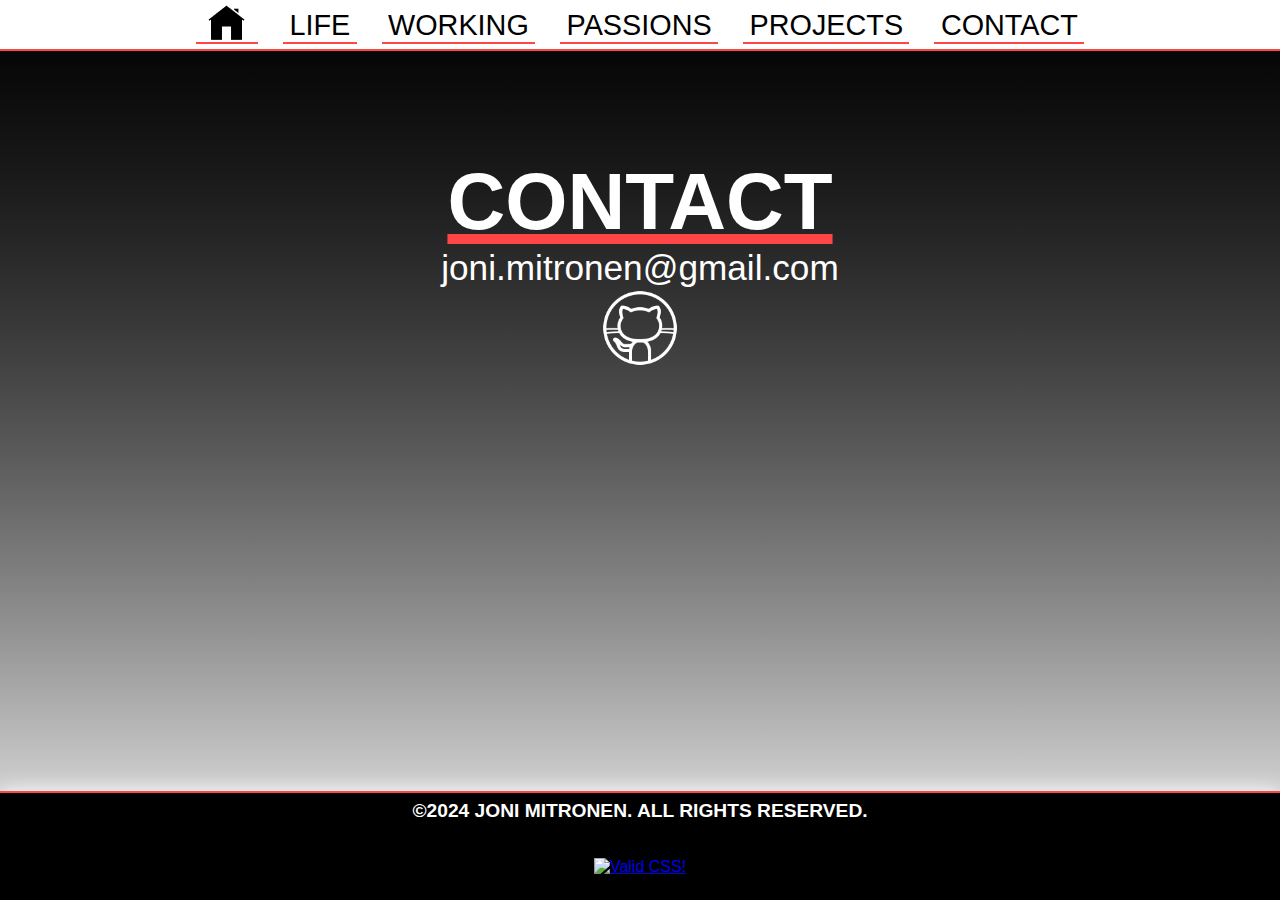
==== commit 42d97894: "csp" ====
--- a/html/contact.html
+++ b/html/contact.html
@@ -27,6 +27,8 @@
     <link rel="stylesheet" href="../css/navbar.css" />
     <link rel="stylesheet" href="../css/footer.css" />
     <link rel="stylesheet" href="../css/responsive.css" />
+    <!-- joku juttu github pages takia -->
+    <meta http-equiv="Content-Security-Policy" content="default-src 'self' 'unsafe-inline' 'unsafe-eval' data:;" />
     <title>Joni Mitronen / Contact</title>
   </head>
   <body>
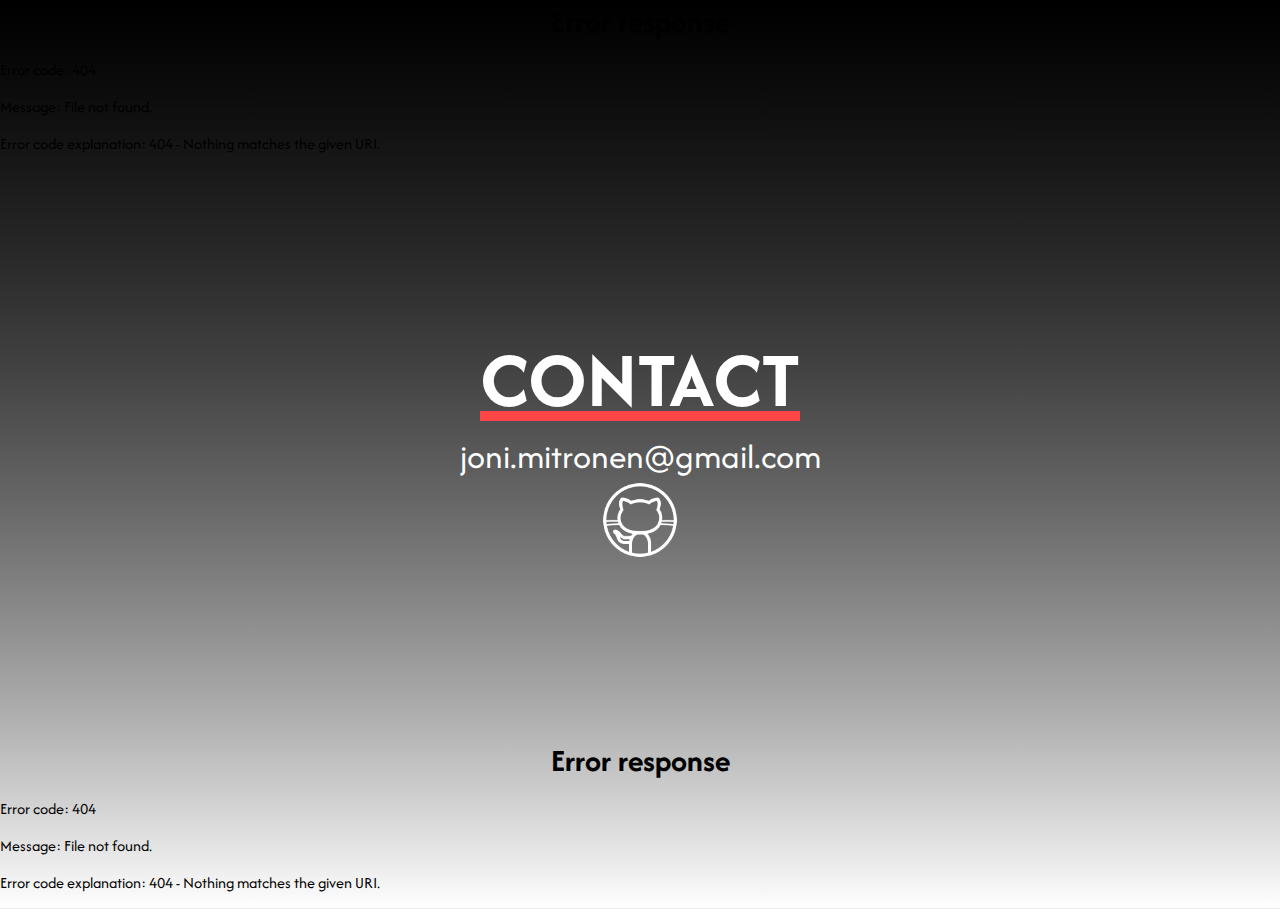
==== commit 9d748104: "edits" ====
--- a/html/contact.html
+++ b/html/contact.html
@@ -27,8 +27,7 @@
     <link rel="stylesheet" href="../css/navbar.css" />
     <link rel="stylesheet" href="../css/footer.css" />
     <link rel="stylesheet" href="../css/responsive.css" />
-    <!-- joku juttu github pages takia -->
-    <meta http-equiv="Content-Security-Policy" content="default-src 'self' 'unsafe-inline' 'unsafe-eval' data:;" />
+
     <title>Joni Mitronen / Contact</title>
   </head>
   <body>
